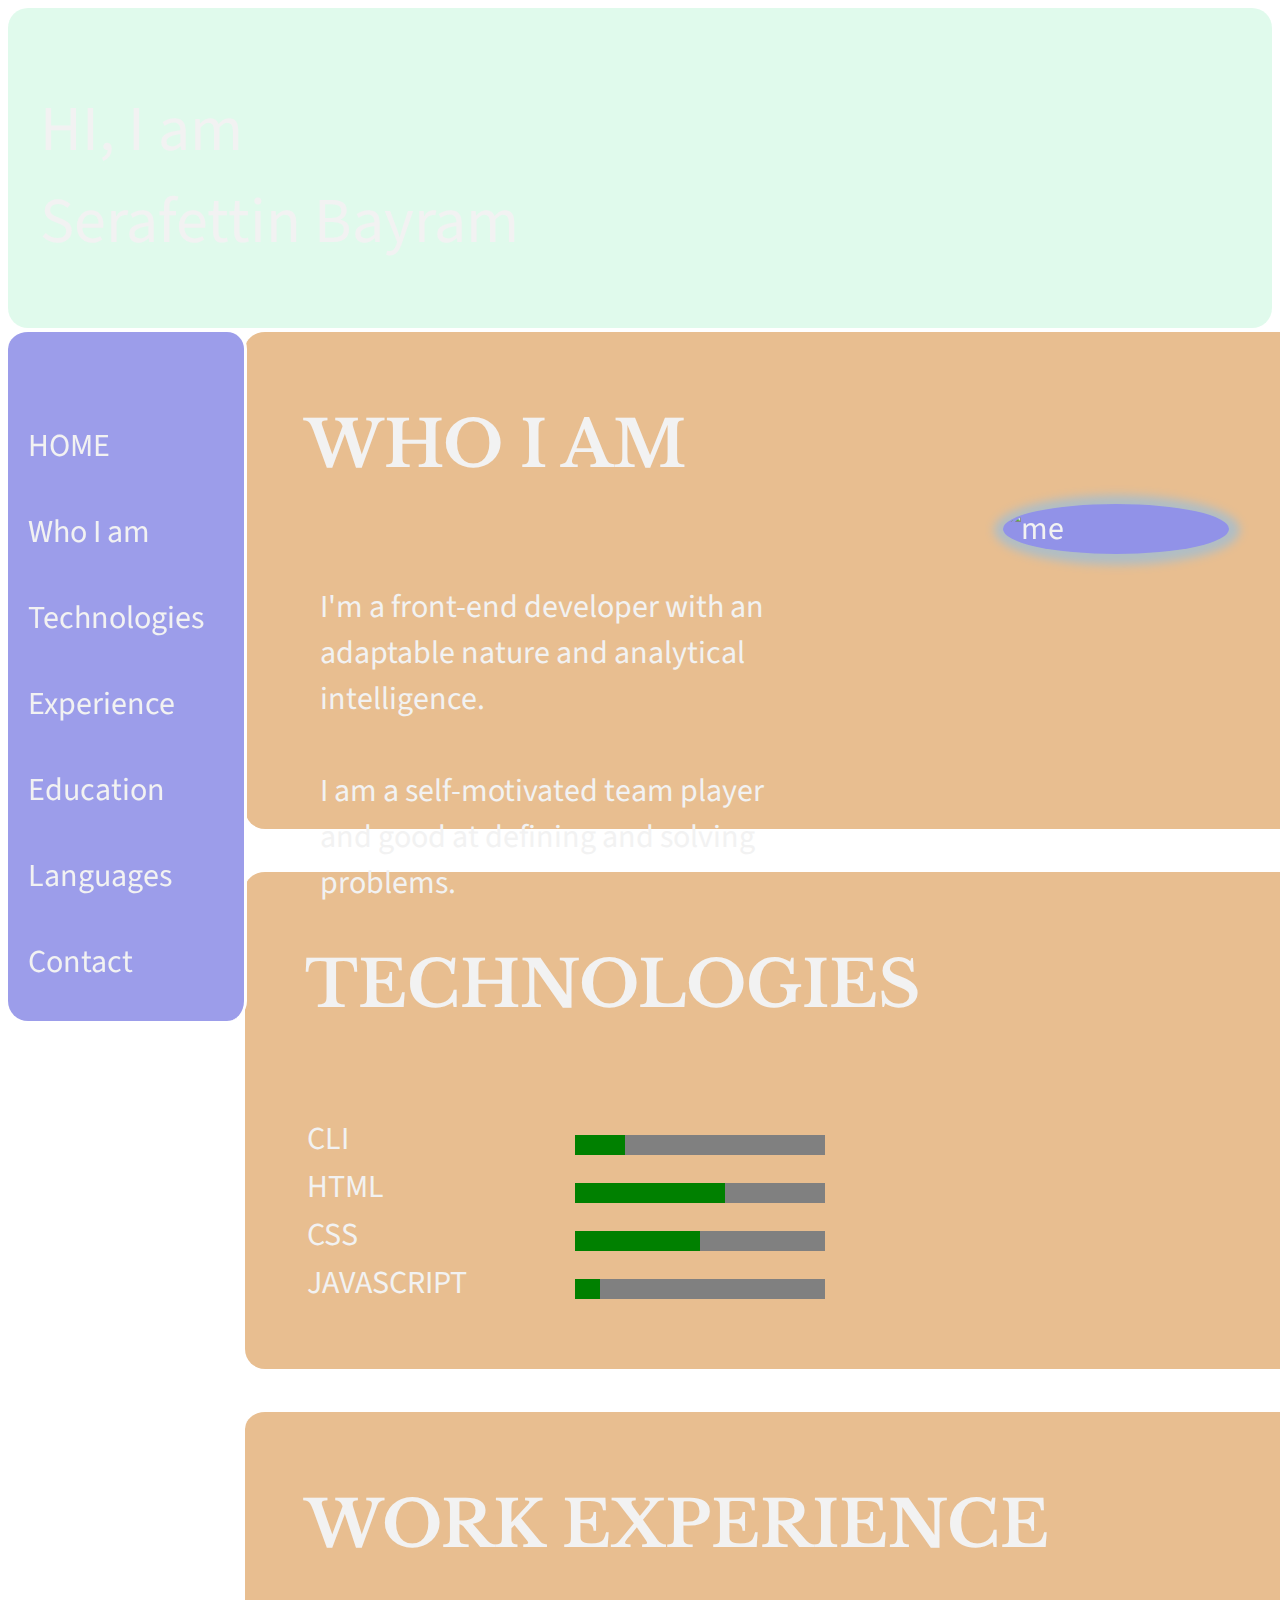
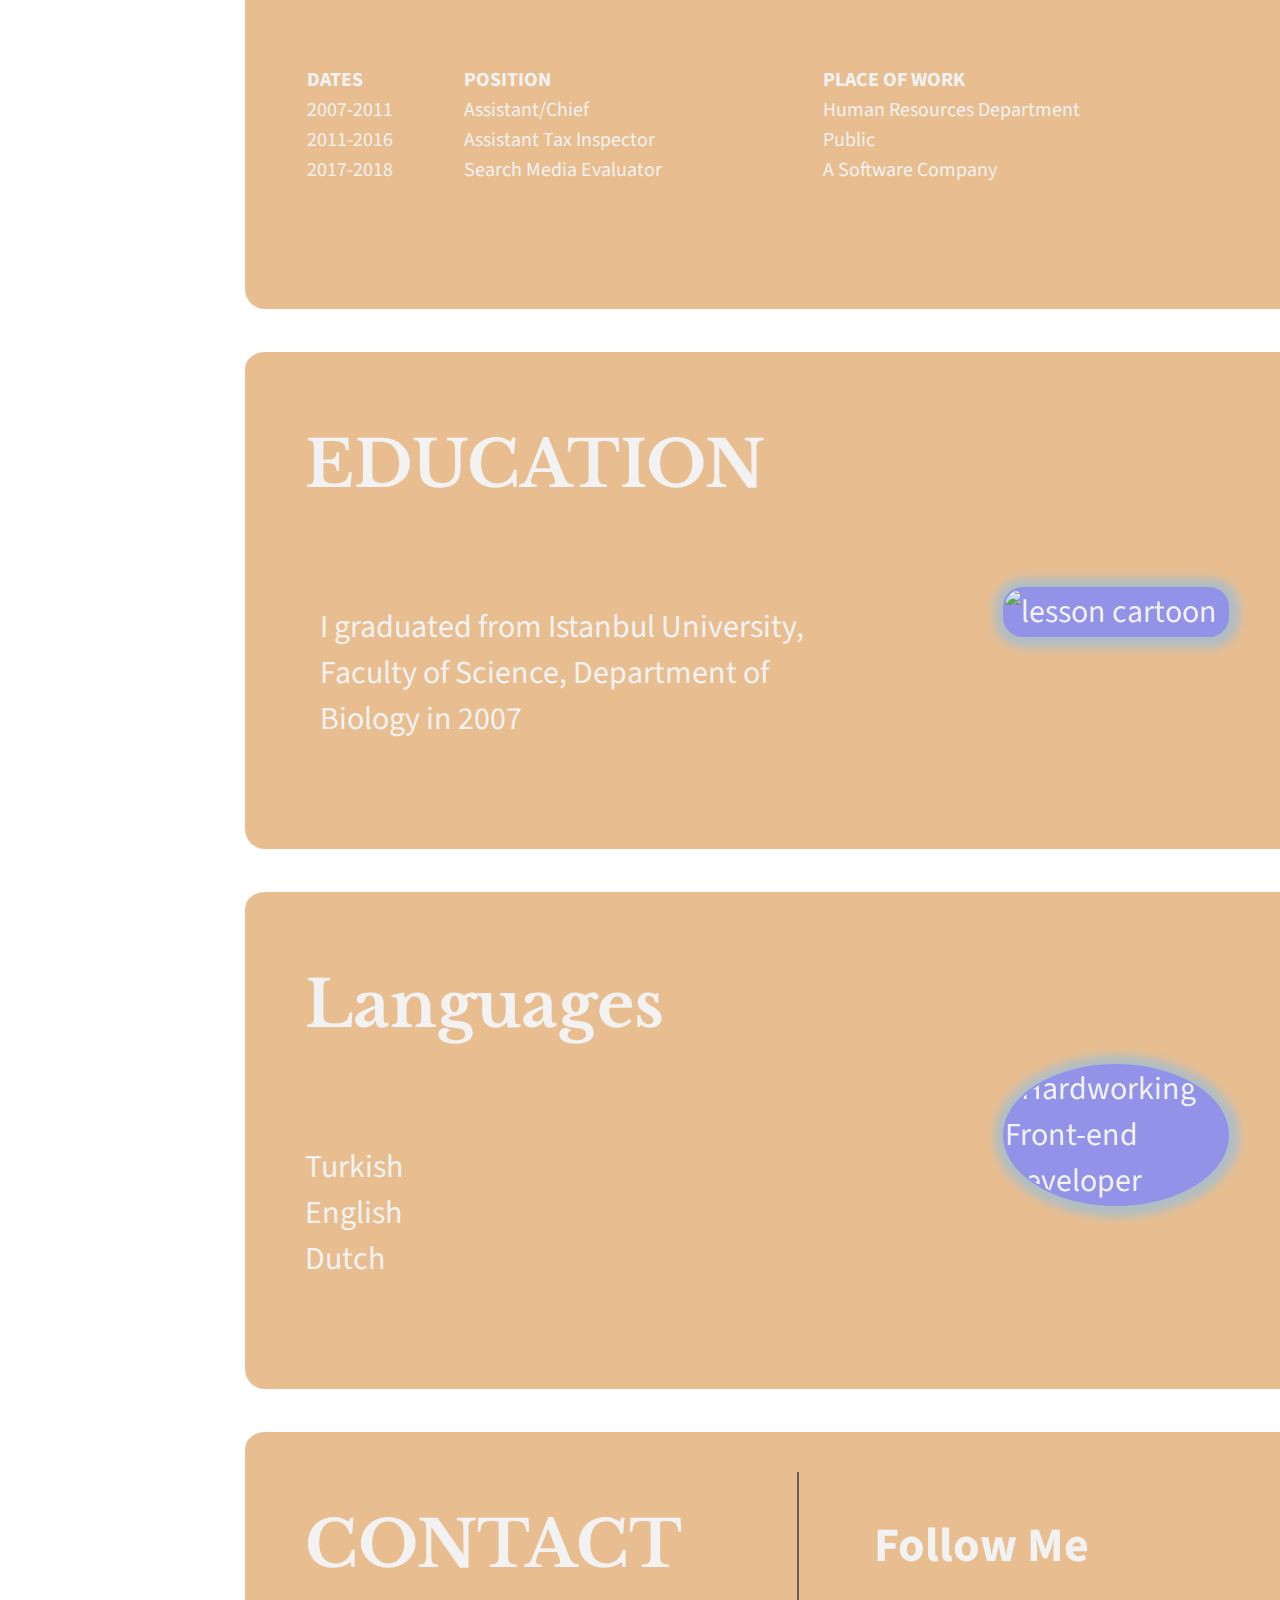
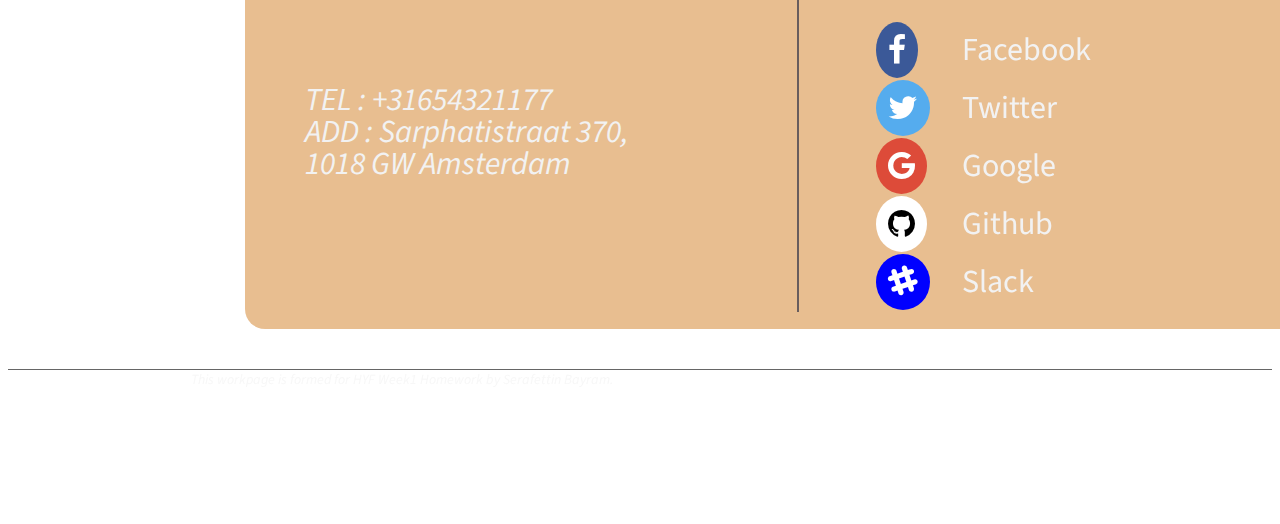
==== week1/index.html @ 7b6700e5 "Create index.html" ====
<!DOCTYPE html>
<html>
  <head>
    <meta charset="utf-8">
    <meta name="viewport" content="width=device-width, initial-scale=1.0" />
    <title>Resume</title>
    <link rel="stylesheet" href="https://cdnjs.cloudflare.com/ajax/libs/font-awesome/4.7.0/css/font-awesome.min.css">
    <link href="https://fonts.googleapis.com/css?family=Libre+Baskerville|Source+Sans+Pro&display=swap" rel="stylesheet">
    <link rel="stylesheet" href="style.css">
    
  </head>
  <body>
    <header id="0">
        <p>HI, I am <br>Serafettin Bayram</p>
    </header>
    <nav>
        <ul>
            <li>
                <a href="#0">
            HOME
                </a>
            </li>
            <li>
                <a href="#1">
            Who I am
                </a> 
            </li>
            <li>
                <a href="#2">
            Technologies
                </a>
            </li>
            <li>
                <a href="#3">
            Experience
                </a>
            </li>
            <li>
                <a href="#4">
            Education
                </a>
            </li>
            <li>
                <a href="#5">
            Languages
                </a>
            </li>
            <li>
                <a href="#6">
            Contact
                </a>
            </li>
    </ul>
    </nav>

    <section class="content" id="1">
        <h1>
            WHO I AM
        </h1>
        <img class="images" src="https://avatars3.githubusercontent.com/u/54178840?s=400&u=ff544efc41cbdf900738c1b52f7c55275b1dbf03&v=4" alt="me">
        <p class="beside-img">
                I'm a front-end developer with an adaptable nature and analytical intelligence. <br><br>I am a self-motivated team player and good at defining and solving problems.
        </p>
        
    </section>

    <section class="content" id="2">
                <h1 class="uls">
                    TECHNOLOGIES
                </h1>
                <img src=""" alt="">
                
                <table>
                    <tbody>
                        <tr>
                            <td>CLI</td>
                            <td> <progress max="100" value="20"></progress>
                            </td>
                        </tr>
                        <tr>
                            <td>HTML</td>
                            <td>
                            <progress max="100" value="60"></progress>
                            </td>
                        </tr>
                        <tr>
                            <td>
                            CSS 
                            </td>
                            <td> <progress max="100" value="50"></progress>
                            </td>
                        </tr>
                        <tr>
                            <td>
                            JAVASCRIPT
                            </td>   
                            <td><progress max="100" value="10"></progress>
                            </td>
                        </tr>
                    </tbody>
                </table>
    </section>
    <section class="content" id="3">
            <h1>
                WORK EXPERIENCE
            </h1>
                <table class="punto">
                <thead>
                    <tr>
                        <th>DATES
                        </th>
                        <th>
                            POSITION
                        </th>
                        <th>PLACE OF WORK
                        </th>
                    </tr>
                </thead>
                <tbody>
                    <tr>
                        <td>
                            2007-2011
                        </td>
                        <td>
                                Assistant/Chief
                        </td>
                        <td>
                                Human Resources Department
                        </td>
                    </tr>
                    <tr>                  
                        <td>2011-2016
                            
                        </td>
                        <td> Assistant Tax Inspector 
                        </td>
                        <td>
                            Public
                        </td>
                    </tr>
                    <tr>
                        <td>2017-2018
                        </td>
                        <td>
                            Search Media Evaluator
                        </td>
                        <td>
                            A Software Company
                        </td>
                    </tr>
                </tbody>
            </table>
    </section>
    
    <section class="content" id="4">
        <h1>
            EDUCATION
        </h1>
        <p class="beside-img">I graduated from Istanbul University, Faculty of Science, Department of Biology in 2007 </p>
        <img class="images cartoons" src="https://cdn11.bigcommerce.com/s-jyvxk5hzsq/images/stencil/1280x1280/products/6060/44031/6782L__04643.1539348524.jpg?c=2&imbypass=on" alt="lesson cartoon">
    </section>
    <section class="content" id="5">
        <h1>
            Languages
        </h1>
        <img class="images" src="https://cdn.dribbble.com/users/874140/screenshots/4521742/hardwork.gif" alt="Hardworking Front-end Developer">
        <ul>
            <li>
                Turkish
            </li>
            <li>
                English
            </li>
            <li>
                Dutch
            </li>
        </ul>
    </section>
    <section class="content" id="6">
        <h1>
            CONTACT
        </h1>
       <address>
            TEL :   +31654321177<br>ADD :   Sarphatistraat 370, <br>1018 GW Amsterdam 
       </address>
            <div id="icons">
            <h2>Follow Me</h2>
            <table>
                <tbody>
                    <tr>
                        <td>
                                <a href="https://www.facebook.com" target="-blank" class="fa fa-facebook"></a>
                        </td>
                        <td>
                                Facebook
                        </td>
                    </tr>
                    <tr>
                        <td>
                                <a href="https://twitter.com" target="-blank" class="fa fa-twitter"></a>
                        </td>
                        <td>
                                Twitter
                        </td>
                    </tr>
                    <tr>
                        <td>
                                <a href="https://aboutme.google.com" target="-blank" class="fa fa-google"></a>
                        </td>
                        <td>
                                Google     
                        </td>
                    </tr>
                    <tr>
                        <td>
                                <a href="https://github.com/HackYourFuture/HTML-CSS" target="-blank" class="fa fa-github"></a>
                        </td>
                        <td>
                                Github        
                        </td>
                    </tr>
                    <tr>
                        <td>
                                <a href="https://slack.com/intl/en-nl/" target="-blank" class="fa fa-slack"></a>
                        </td>
                        <td>
                                Slack            
                        </td>
                   </tr>
                </tbody>
            </table>
            
    </section>
    <footer>
            This workpage is formed for HYF Week1 Homework by Serafettin Bayram.
    </footer>
</div>  
            
  </body>
</html>
---- week1/style.css ----
* {
    box-sizing: border-box;
    padding: 0px;
}

body {
    font-family: 'Source Sans Pro', sans-serif;
    background-image: url(https://images.pexels.com/photos/1308624/pexels-photo-1308624.jpeg?auto=compress&cs=tinysrgb&dpr=2&h=650&w=940);
    color: #f2f2f2;

}

header {
    font-size: 4rem;    
    width: 100%;
    height: 5em;
    background-color: rgba(171, 242, 204, 0.37);
    border-radius: 20px;
    
}
header p {
    position: absolute;
    top: 20px;
    left: 40px;
    
}
h1 {
    font-family: 'Libre Baskerville', serif;
    margin-bottom: 100px;
}
ul {
    list-style-type: none;
}

a {
    color: #f2f2f2;
    text-decoration: none;
    font-size: 2rem;
}
nav a:hover {
        opacity: 0.5;
}
nav li {
    margin: 40px 20px 0 0;
    list-style-type: none;
}

#home {
    font-size: 2em;
}

table {
    margin-right: 20px;
    width: 70%;
}
progress {
    -webkit-appearance: none;
    appearance: none;
    width: 250px;
    height: 20px;
}
.punto {
    width: 100%;
    height: 30px;
    font-size: 20px;
    text-align: left
}

nav {
    background-color: rgba(145, 146, 232, 0.9);
    padding: 20px;
    padding-top: 4%;
    text-align: left;
    color: #f2f2f2;
    margin-bottom: 61px;
    position: sticky;
    top: 1px;
    margin-top: 1px;
    width: fit-content;
    height: -webkit-fill-available;
    border-radius: 20px;
    border-top: solid white;
    border-right: solid white;
    float: left;
}

.content {
    background-color: rgba(226, 174, 116, 0.8);
    font-size: 2rem;
    padding: 30px 15px 30px 60px;
    margin:1px 20px 40px 237px;
    width: 84%;
    height: 500px;
    border-top: solid white;
    border-radius: 20px;
    border-right: solid white;
    
    
}


.images {
    
    padding: 2px;
    box-shadow: 1px 1px 10px 10px #b0bec5;
    width: 23%;
    margin-left: 20px;
    background: rgb(145, 146, 232);
    border-radius: 50%;
    position: relative;
    bottom: 80px;
    right: 60px;
    float: right;
}

.cartoons {
    border-radius: 20px;
    bottom: 170px;
    right: 60px;
}

.uls {
    margin-bottom: 44px;
}
.beside-img {
    margin:15px;
    width: 50%
}
#icons {
    float: right;
    width: 50%;
    position: relative;
    bottom: 212px;
    border-left: solid 2px #685d5d;
    padding: 0 0 0 75px;
}

address {    
    display: inline;
    float: left;
    line-height: 1em;

}

.fa {
    padding: 12px;
    text-align: center;
    text-decoration: none;
    border-radius: 50%;
}
.fa:hover {
    opacity: 0.5;
}
.fa-facebook {
    background: #3B5998;
    color: white;
}
.fa-twitter {
    background: #55ACEE;
    color: white;
  }
  
.fa-google {
    background: #dd4b39;
    color: white;
}
.fa-github {
    background: white;
      color: black;
}
.fa-slack {
    background: blue;
    color: white;
}

footer {
    opacity: 0.6;
    border-top: 0.5px solid black;
    font-size: 14px;
    text-align: center;
    font-style: italic;
    width:100%;
}
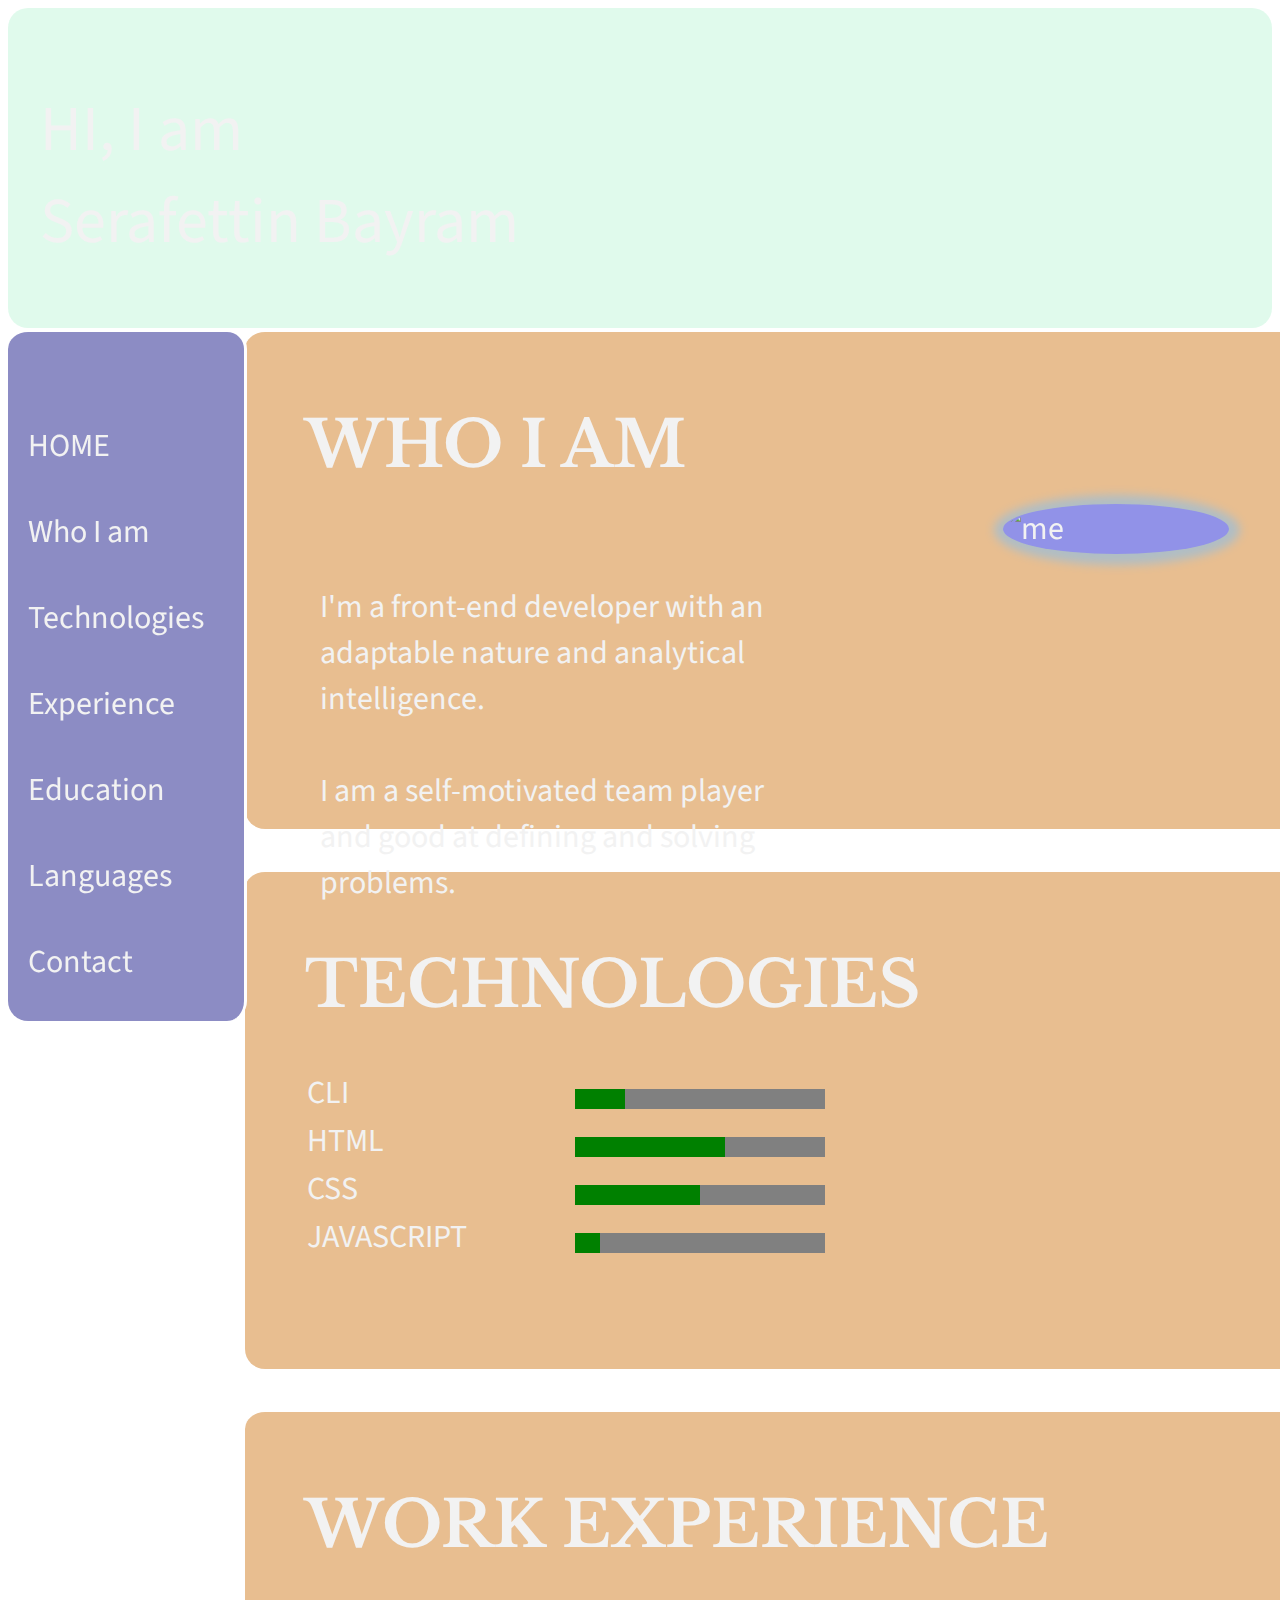
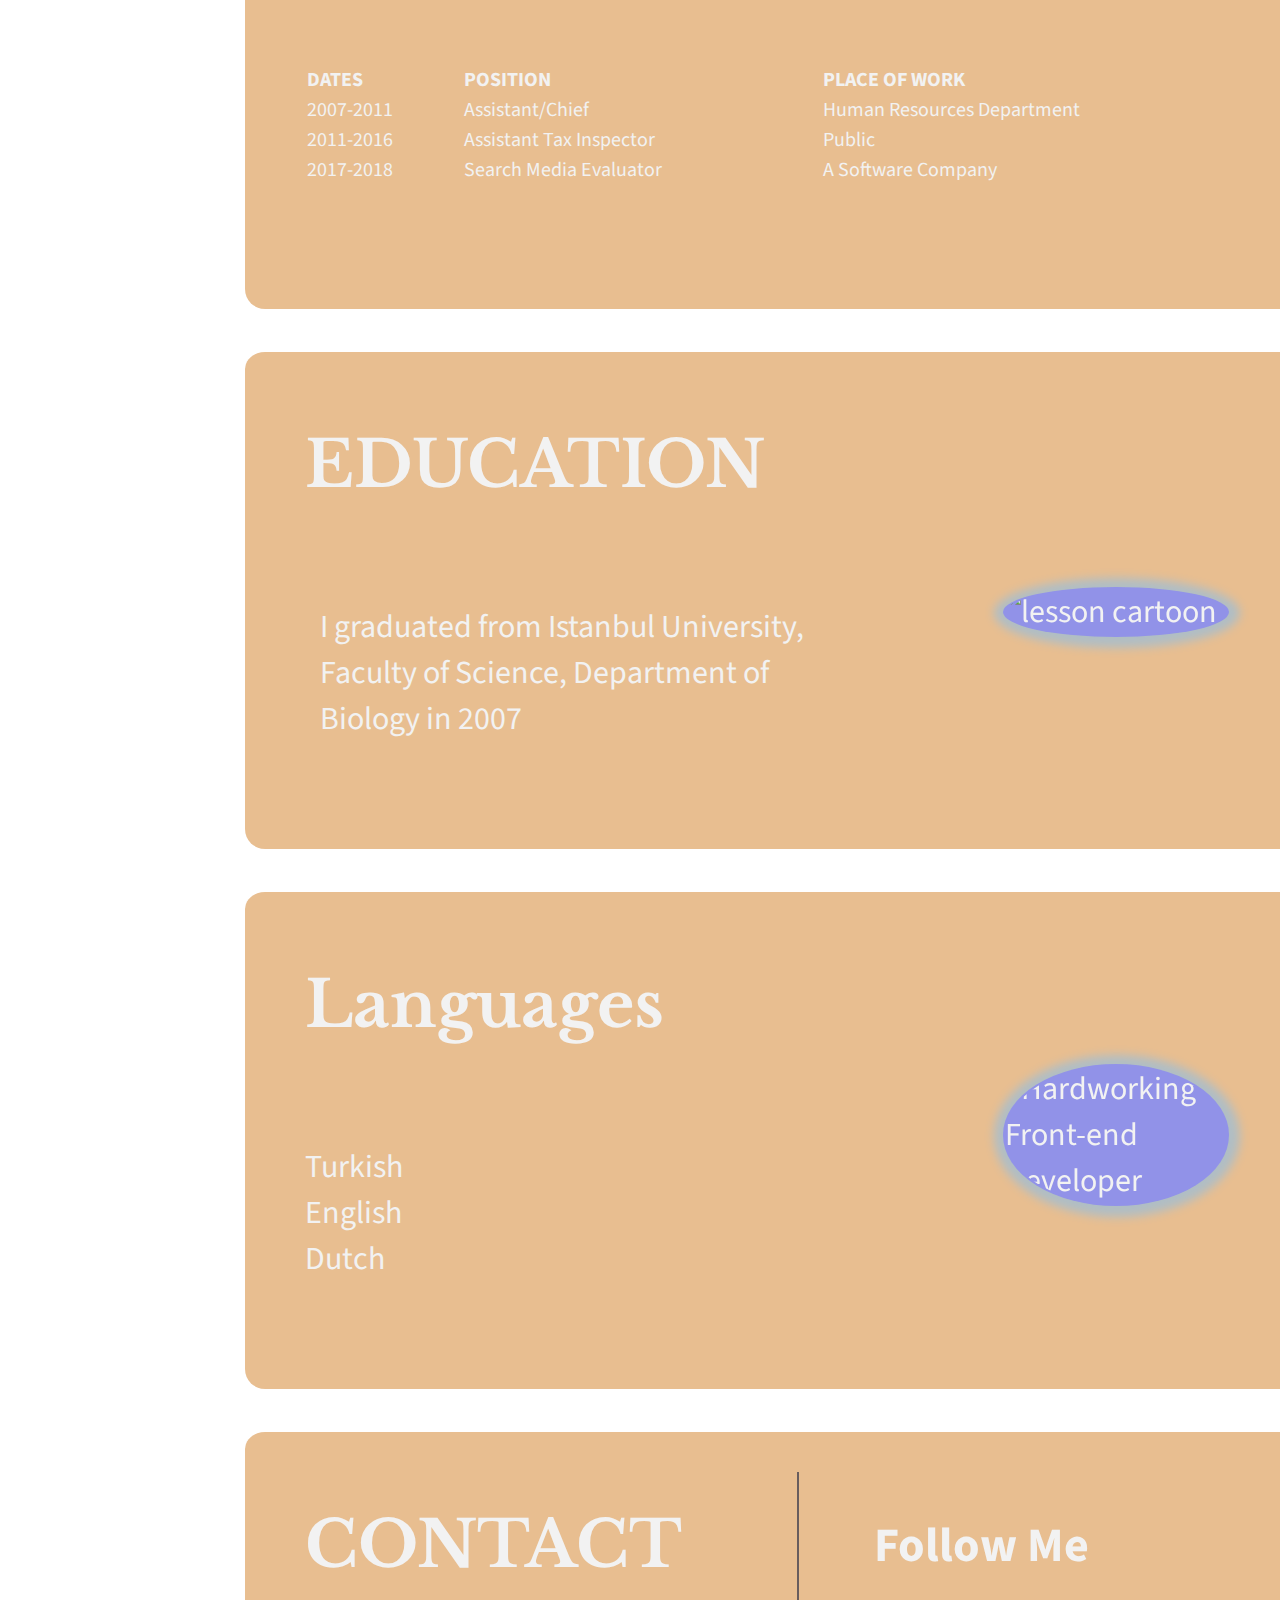
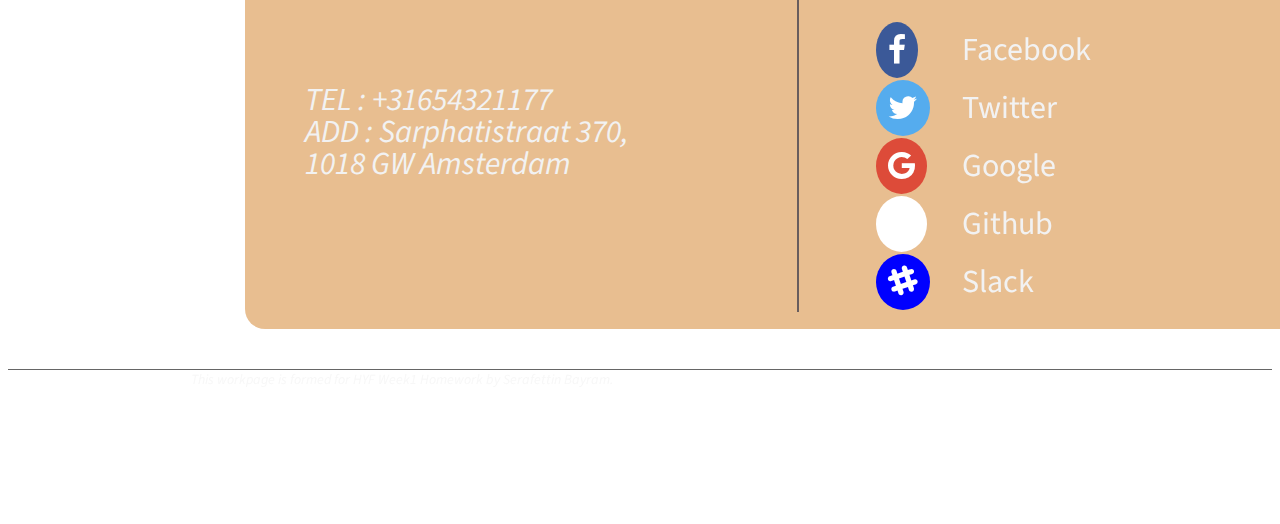
==== commit b25c0a24: "Update index.html" ====
--- a/week1/index.html
+++ b/week1/index.html
@@ -1,240 +1,132 @@
 <!DOCTYPE html>
 <html>
-  <head>
-    <meta charset="utf-8">
-    <meta name="viewport" content="width=device-width, initial-scale=1.0" />
-    <title>Resume</title>
-    <link rel="stylesheet" href="https://cdnjs.cloudflare.com/ajax/libs/font-awesome/4.7.0/css/font-awesome.min.css">
-    <link href="https://fonts.googleapis.com/css?family=Libre+Baskerville|Source+Sans+Pro&display=swap" rel="stylesheet">
-    <link rel="stylesheet" href="style.css">
-    
-  </head>
-  <body>
-    <header id="0">
-        <p>HI, I am <br>Serafettin Bayram</p>
-    </header>
-    <nav>
-        <ul>
-            <li>
-                <a href="#0">
-            HOME
-                </a>
-            </li>
-            <li>
-                <a href="#1">
-            Who I am
-                </a> 
-            </li>
-            <li>
-                <a href="#2">
-            Technologies
-                </a>
-            </li>
-            <li>
-                <a href="#3">
-            Experience
-                </a>
-            </li>
-            <li>
-                <a href="#4">
-            Education
-                </a>
-            </li>
-            <li>
-                <a href="#5">
-            Languages
-                </a>
-            </li>
-            <li>
-                <a href="#6">
-            Contact
-                </a>
-            </li>
-    </ul>
-    </nav>
-
-    <section class="content" id="1">
-        <h1>
-            WHO I AM
-        </h1>
-        <img class="images" src="https://avatars3.githubusercontent.com/u/54178840?s=400&u=ff544efc41cbdf900738c1b52f7c55275b1dbf03&v=4" alt="me">
-        <p class="beside-img">
-                I'm a front-end developer with an adaptable nature and analytical intelligence. <br><br>I am a self-motivated team player and good at defining and solving problems.
-        </p>
-        
-    </section>
-
-    <section class="content" id="2">
-                <h1 class="uls">
-                    TECHNOLOGIES
-                </h1>
-                <img src=""" alt="">
-                
-                <table>
-                    <tbody>
-                        <tr>
-                            <td>CLI</td>
-                            <td> <progress max="100" value="20"></progress>
-                            </td>
-                        </tr>
-                        <tr>
-                            <td>HTML</td>
-                            <td>
-                            <progress max="100" value="60"></progress>
-                            </td>
-                        </tr>
-                        <tr>
-                            <td>
-                            CSS 
-                            </td>
-                            <td> <progress max="100" value="50"></progress>
-                            </td>
-                        </tr>
-                        <tr>
-                            <td>
-                            JAVASCRIPT
-                            </td>   
-                            <td><progress max="100" value="10"></progress>
-                            </td>
-                        </tr>
-                    </tbody>
-                </table>
-    </section>
-    <section class="content" id="3">
-            <h1>
-                WORK EXPERIENCE
-            </h1>
-                <table class="punto">
+    <head>
+        <meta charset="utf-8">
+        <meta name="viewport" content="width=device-width, initial-scale=1.0" />
+        <title>Resume</title>
+        <link rel="stylesheet"
+            href="https://cdnjs.cloudflare.com/ajax/libs/font-awesome/4.7.0/css/font-awesome.min.css">
+        <link
+            href="https://fonts.googleapis.com/css?family=Libre+Baskerville|Source+Sans+Pro&display=swap"
+            rel="stylesheet">
+        <link rel="stylesheet" href="style.css">
+    </head>
+    <body>
+        <header id="0">
+            <p>HI, I am <br>Serafettin Bayram</p>
+        </header>
+        <nav>
+            <ul>
+                <li><a href="#0">HOME</a></li>
+                <li><a href="#1">Who I am</a></li>
+                <li><a href="#2">Technologies</a></li>
+                <li><a href="#3">Experience</a></li>
+                <li><a href="#4">Education</a></li>
+                <li><a href="#5">Languages</a></li>
+                <li><a href="#6">Contact</a></li>
+            </ul>
+        </nav>
+        <section class="content" id="1">
+            <h1>WHO I AM</h1>
+            <img class="images" src="https://avatars3.githubusercontent.com/u/54178840?s=400&u=ff544efc41cbdf900738c1b52f7c55275b1dbf03&v=4" alt="me">
+            <p class="beside-img">I'm a front-end developer with an adaptable nature and analytical intelligence. <br><br>I am a self-motivated team player and good at defining and solving problems.</p>
+        </section>
+        <section class="content" id="2">
+            <h1 class="uls">TECHNOLOGIES</h1>
+            <table>
+                <tbody>
+                    <tr>
+                        <td>CLI</td>
+                        <td> <progress max="100" value="20"></progress></td>
+                    </tr>
+                    <tr>
+                        <td>HTML</td>
+                        <td><progress max="100" value="60"></progress></td>
+                    </tr>
+                    <tr>
+                        <td>CSS</td>
+                        <td><progress max="100" value="50"></progress></td>
+                    </tr>
+                    <tr>
+                        <td>JAVASCRIPT</td>
+                        <td><progress max="100" value="10"></progress></td>
+                    </tr>
+                </tbody>
+            </table>
+        </section>
+        <section class="content" id="3">
+            <h1>WORK EXPERIENCE</h1>
+            <table class="punto">
                 <thead>
                     <tr>
-                        <th>DATES
-                        </th>
-                        <th>
-                            POSITION
-                        </th>
-                        <th>PLACE OF WORK
-                        </th>
+                        <th>DATES</th>
+                        <th>POSITION</th>
+                        <th>PLACE OF WORK</th>
                     </tr>
                 </thead>
                 <tbody>
                     <tr>
-                        <td>
-                            2007-2011
-                        </td>
-                        <td>
-                                Assistant/Chief
-                        </td>
-                        <td>
-                                Human Resources Department
-                        </td>
-                    </tr>
-                    <tr>                  
-                        <td>2011-2016
-                            
-                        </td>
-                        <td> Assistant Tax Inspector 
-                        </td>
-                        <td>
-                            Public
-                        </td>
+                        <td>2007-2011</td>
+                        <td>Assistant/Chief</td>
+                        <td>Human Resources Department</td>
                     </tr>
                     <tr>
-                        <td>2017-2018
-                        </td>
-                        <td>
-                            Search Media Evaluator
-                        </td>
-                        <td>
-                            A Software Company
-                        </td>
+                        <td>2011-2016</td>
+                        <td> Assistant Tax Inspector</td>
+                        <td>Public</td>
+                    </tr>
+                    <tr>
+                        <td>2017-2018</td>
+                        <td>Search Media Evaluator</td>
+                        <td>A Software Company</td>
                     </tr>
                 </tbody>
             </table>
-    </section>
-    
-    <section class="content" id="4">
-        <h1>
-            EDUCATION
-        </h1>
-        <p class="beside-img">I graduated from Istanbul University, Faculty of Science, Department of Biology in 2007 </p>
-        <img class="images cartoons" src="https://cdn11.bigcommerce.com/s-jyvxk5hzsq/images/stencil/1280x1280/products/6060/44031/6782L__04643.1539348524.jpg?c=2&imbypass=on" alt="lesson cartoon">
-    </section>
-    <section class="content" id="5">
-        <h1>
-            Languages
-        </h1>
-        <img class="images" src="https://cdn.dribbble.com/users/874140/screenshots/4521742/hardwork.gif" alt="Hardworking Front-end Developer">
-        <ul>
-            <li>
-                Turkish
-            </li>
-            <li>
-                English
-            </li>
-            <li>
-                Dutch
-            </li>
-        </ul>
-    </section>
-    <section class="content" id="6">
-        <h1>
-            CONTACT
-        </h1>
-       <address>
-            TEL :   +31654321177<br>ADD :   Sarphatistraat 370, <br>1018 GW Amsterdam 
-       </address>
+        </section>
+        <section class="content" id="4">
+            <h1>EDUCATION</h1>
+            <p class="beside-img">I graduated from Istanbul University, Faculty of Science, Department of Biology in 2007 </p>
+            <img class="images cartoons" src="https://cdn11.bigcommerce.com/s-jyvxk5hzsq/images/stencil/1280x1280/products/6060/44031/6782L__04643.1539348524.jpg?c=2&imbypass=on" alt="lesson cartoon">
+        </section>
+        <section class="content" id="5">
+            <h1>Languages</h1>
+            <img class="images" src="https://cdn.dribbble.com/users/874140/screenshots/4521742/hardwork.gif" alt="Hardworking Front-end Developer">
+            <ul>
+                <li>Turkish</li>
+                <li>English</li>
+                <li>Dutch</li>
+            </ul>
+        </section>
+        <section class="content" id="6">
+            <h1>CONTACT</h1>
+            <address>TEL : +31654321177<br>ADD : Sarphatistraat 370, <br>1018 GW Amsterdam</address>
             <div id="icons">
-            <h2>Follow Me</h2>
-            <table>
-                <tbody>
-                    <tr>
-                        <td>
-                                <a href="https://www.facebook.com" target="-blank" class="fa fa-facebook"></a>
-                        </td>
-                        <td>
-                                Facebook
-                        </td>
-                    </tr>
-                    <tr>
-                        <td>
-                                <a href="https://twitter.com" target="-blank" class="fa fa-twitter"></a>
-                        </td>
-                        <td>
-                                Twitter
-                        </td>
-                    </tr>
-                    <tr>
-                        <td>
-                                <a href="https://aboutme.google.com" target="-blank" class="fa fa-google"></a>
-                        </td>
-                        <td>
-                                Google     
-                        </td>
-                    </tr>
-                    <tr>
-                        <td>
-                                <a href="https://github.com/HackYourFuture/HTML-CSS" target="-blank" class="fa fa-github"></a>
-                        </td>
-                        <td>
-                                Github        
-                        </td>
-                    </tr>
-                    <tr>
-                        <td>
-                                <a href="https://slack.com/intl/en-nl/" target="-blank" class="fa fa-slack"></a>
-                        </td>
-                        <td>
-                                Slack            
-                        </td>
-                   </tr>
-                </tbody>
-            </table>
-            
-    </section>
-    <footer>
-            This workpage is formed for HYF Week1 Homework by Serafettin Bayram.
-    </footer>
-</div>  
-            
-  </body>
+                <h2>Follow Me</h2>
+                <table>
+                    <tbody>
+                        <tr>
+                            <td><a href="https://www.facebook.com" target="-blank" class="fa fa-facebook"></a></td>
+                            <td>Facebook</td>
+                        </tr>
+                        <tr>
+                            <td><a href="https://twitter.com" target="-blank" class="fa fa-twitter"></a></td>
+                            <td>Twitter</td>
+                        </tr>
+                        <tr><td><a href="https://aboutme.google.com" target="-blank" class="fa fa-google"></a></td>
+                            <td>Google</td>
+                        </tr>
+                        <tr>
+                            <td><a href="https://github.com/HackYourFuture/HTML-CSS" target="-blank" class="fa fa-github"></a></td>
+                            <td>Github</td>
+                        </tr>
+                        <tr>
+                            <td><a href="https://slack.com/intl/en-nl/" target="-blank" class="fa fa-slack"></a></td>
+                            <td>Slack</td>
+                        </tr>
+                    </tbody>
+                </table>
+            </div>
+        </section>
+        <footer>This workpage is formed for HYF Week1 Homework by Serafettin Bayram.</footer>
+    </body>
 </html>
--- a/week1/style.css
+++ b/week1/style.css
@@ -3,46 +3,55 @@
     padding: 0px;
 }
 
+body, a, nav, footer {
+    color: #f2f2f2;
+}
+
 body {
     font-family: 'Source Sans Pro', sans-serif;
     background-image: url(https://images.pexels.com/photos/1308624/pexels-photo-1308624.jpeg?auto=compress&cs=tinysrgb&dpr=2&h=650&w=940);
-    color: #f2f2f2;
+}
 
+header, .content, a {
+    font-size: 2rem;
+}
+
+header, nav, .content, .cartoons {
+    border-radius: 20px;
 }
 
 header {
-    font-size: 4rem;    
     width: 100%;
     height: 5em;
     background-color: rgba(171, 242, 204, 0.37);
-    border-radius: 20px;
-    
+    font-size: 4rem;    
 }
+
 header p {
     position: absolute;
     top: 20px;
     left: 40px;
-    
 }
+
 h1 {
     font-family: 'Libre Baskerville', serif;
     margin-bottom: 100px;
 }
-ul {
-    list-style-type: none;
+
+ul, nav li {
+    list-style-type: none
 }
 
-a {
-    color: #f2f2f2;
+a, .fa {
     text-decoration: none;
-    font-size: 2rem;
 }
-nav a:hover {
-        opacity: 0.5;
+
+nav a:hover, .fa:hover {
+    opacity: 0.5;
 }
+
 nav li {
     margin: 40px 20px 0 0;
-    list-style-type: none;
 }
 
 #home {
@@ -53,12 +62,14 @@
     margin-right: 20px;
     width: 70%;
 }
+
 progress {
     -webkit-appearance: none;
     appearance: none;
     width: 250px;
     height: 20px;
 }
+
 .punto {
     width: 100%;
     height: 30px;
@@ -67,18 +78,16 @@
 }
 
 nav {
-    background-color: rgba(145, 146, 232, 0.9);
+    background-color: rgba(127, 128, 190, 0.9);
     padding: 20px;
     padding-top: 4%;
     text-align: left;
-    color: #f2f2f2;
     margin-bottom: 61px;
     position: sticky;
     top: 1px;
     margin-top: 1px;
     width: fit-content;
     height: -webkit-fill-available;
-    border-radius: 20px;
     border-top: solid white;
     border-right: solid white;
     float: left;
@@ -86,18 +95,13 @@
 
 .content {
     background-color: rgba(226, 174, 116, 0.8);
-    font-size: 2rem;
     padding: 30px 15px 30px 60px;
     margin:1px 20px 40px 237px;
     width: 84%;
     height: 500px;
     border-top: solid white;
-    border-radius: 20px;
     border-right: solid white;
-    
-    
 }
-
 
 .images {
     
@@ -114,7 +118,6 @@
 }
 
 .cartoons {
-    border-radius: 20px;
     bottom: 170px;
     right: 60px;
 }
@@ -122,10 +125,12 @@
 .uls {
     margin-bottom: 44px;
 }
+
 .beside-img {
     margin:15px;
     width: 50%
 }
+
 #icons {
     float: right;
     width: 50%;
@@ -139,38 +144,36 @@
     display: inline;
     float: left;
     line-height: 1em;
-
 }
 
 .fa {
     padding: 12px;
     text-align: center;
-    text-decoration: none;
     border-radius: 50%;
 }
-.fa:hover {
-    opacity: 0.5;
+
+.fa-facebook, .fa-twitter, .fa-google, .fa-github, .fa-slack {
+    color: white;
 }
+
 .fa-facebook {
     background: #3B5998;
-    color: white;
 }
+
 .fa-twitter {
     background: #55ACEE;
-    color: white;
-  }
+}
   
 .fa-google {
     background: #dd4b39;
-    color: white;
 }
+
 .fa-github {
     background: white;
-      color: black;
 }
+
 .fa-slack {
     background: blue;
-    color: white;
 }
 
 footer {
